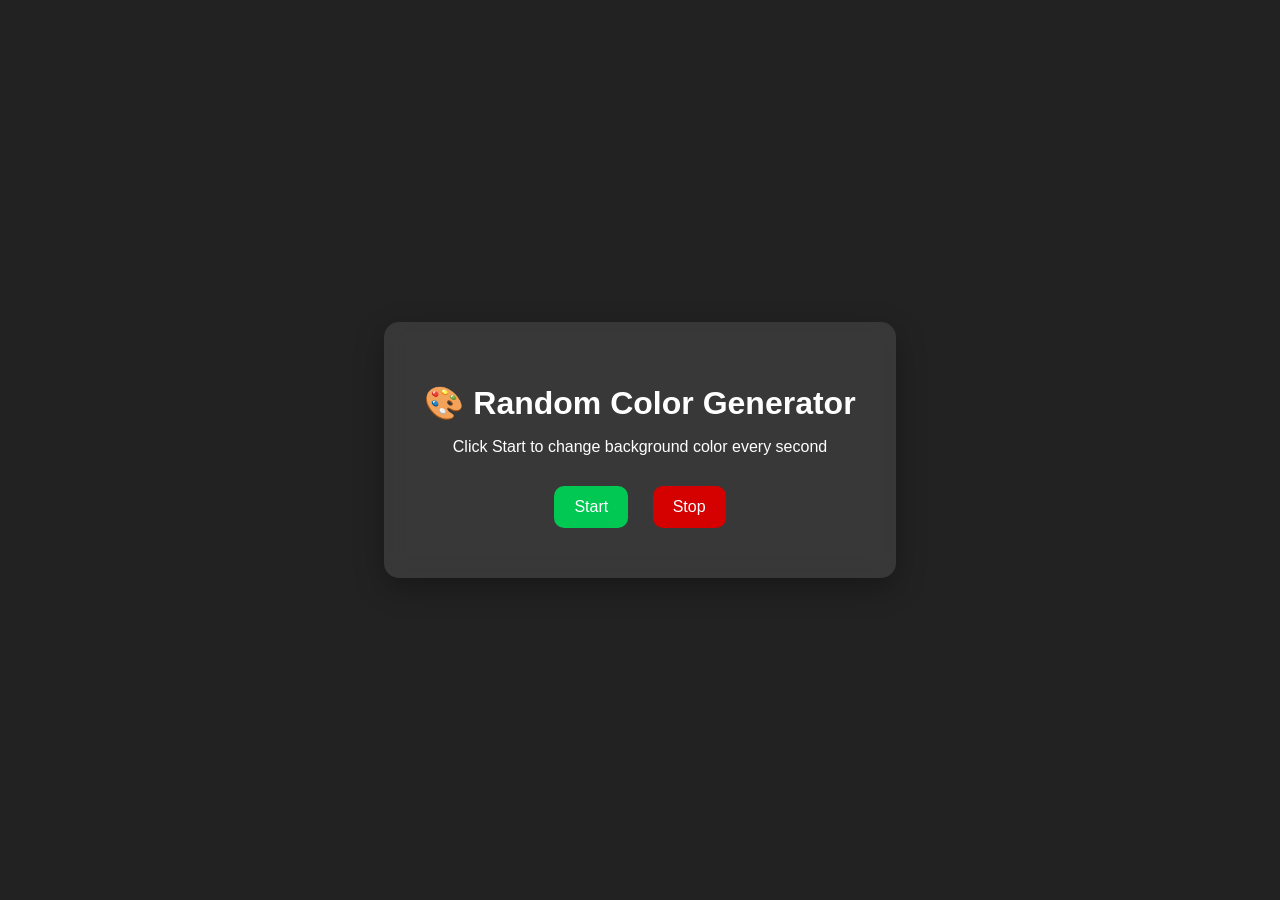
==== index.html @ 67af7833 "Project files" ====
<!DOCTYPE html>
<html lang="en">
<head>
  <meta charset="UTF-8">
  <title>Random Color Generator</title>
  <link rel="stylesheet" href="style.css">
</head>
<body>

  <div class="container">
    <h1>🎨 Random Color Generator</h1>
    <p>Click Start to change background color every second</p>

    <div class="buttons">
      <button id="start">Start</button>
      <button id="stop">Stop</button>
    </div>
  </div>

  <script src="script.js"></script>
</body>
</html>
---- style.css ----
/* Body */
body {
  margin: 0;
  padding: 0;
  font-family: 'Segoe UI', sans-serif;
  display: flex;
  justify-content: center;
  align-items: center;
  height: 100vh;
  transition: background-color 0.5s ease;
  background: #222;
  color: white;
}

/* Container */
.container {
  text-align: center;
  background: rgba(255, 255, 255, 0.1);
  padding: 40px;
  border-radius: 15px;
  backdrop-filter: blur(10px);
  box-shadow: 0 10px 30px rgba(0,0,0,0.3);
}

/* Heading */
h1 {
  margin-bottom: 10px;
}

/* Buttons */
.buttons {
  margin-top: 20px;
}

button {
  padding: 12px 20px;
  margin: 10px;
  border: none;
  border-radius: 10px;
  font-size: 16px;
  cursor: pointer;
  transition: 0.3s;
}

/* Start Button */
#start {
  background: #00c853;
  color: white;
}

#start:hover {
  background: #00e676;
  transform: scale(1.1);
}

/* Stop Button */
#stop {
  background: #d50000;
  color: white;
}

#stop:hover {
  background: #ff1744;
  transform: scale(1.1);
}
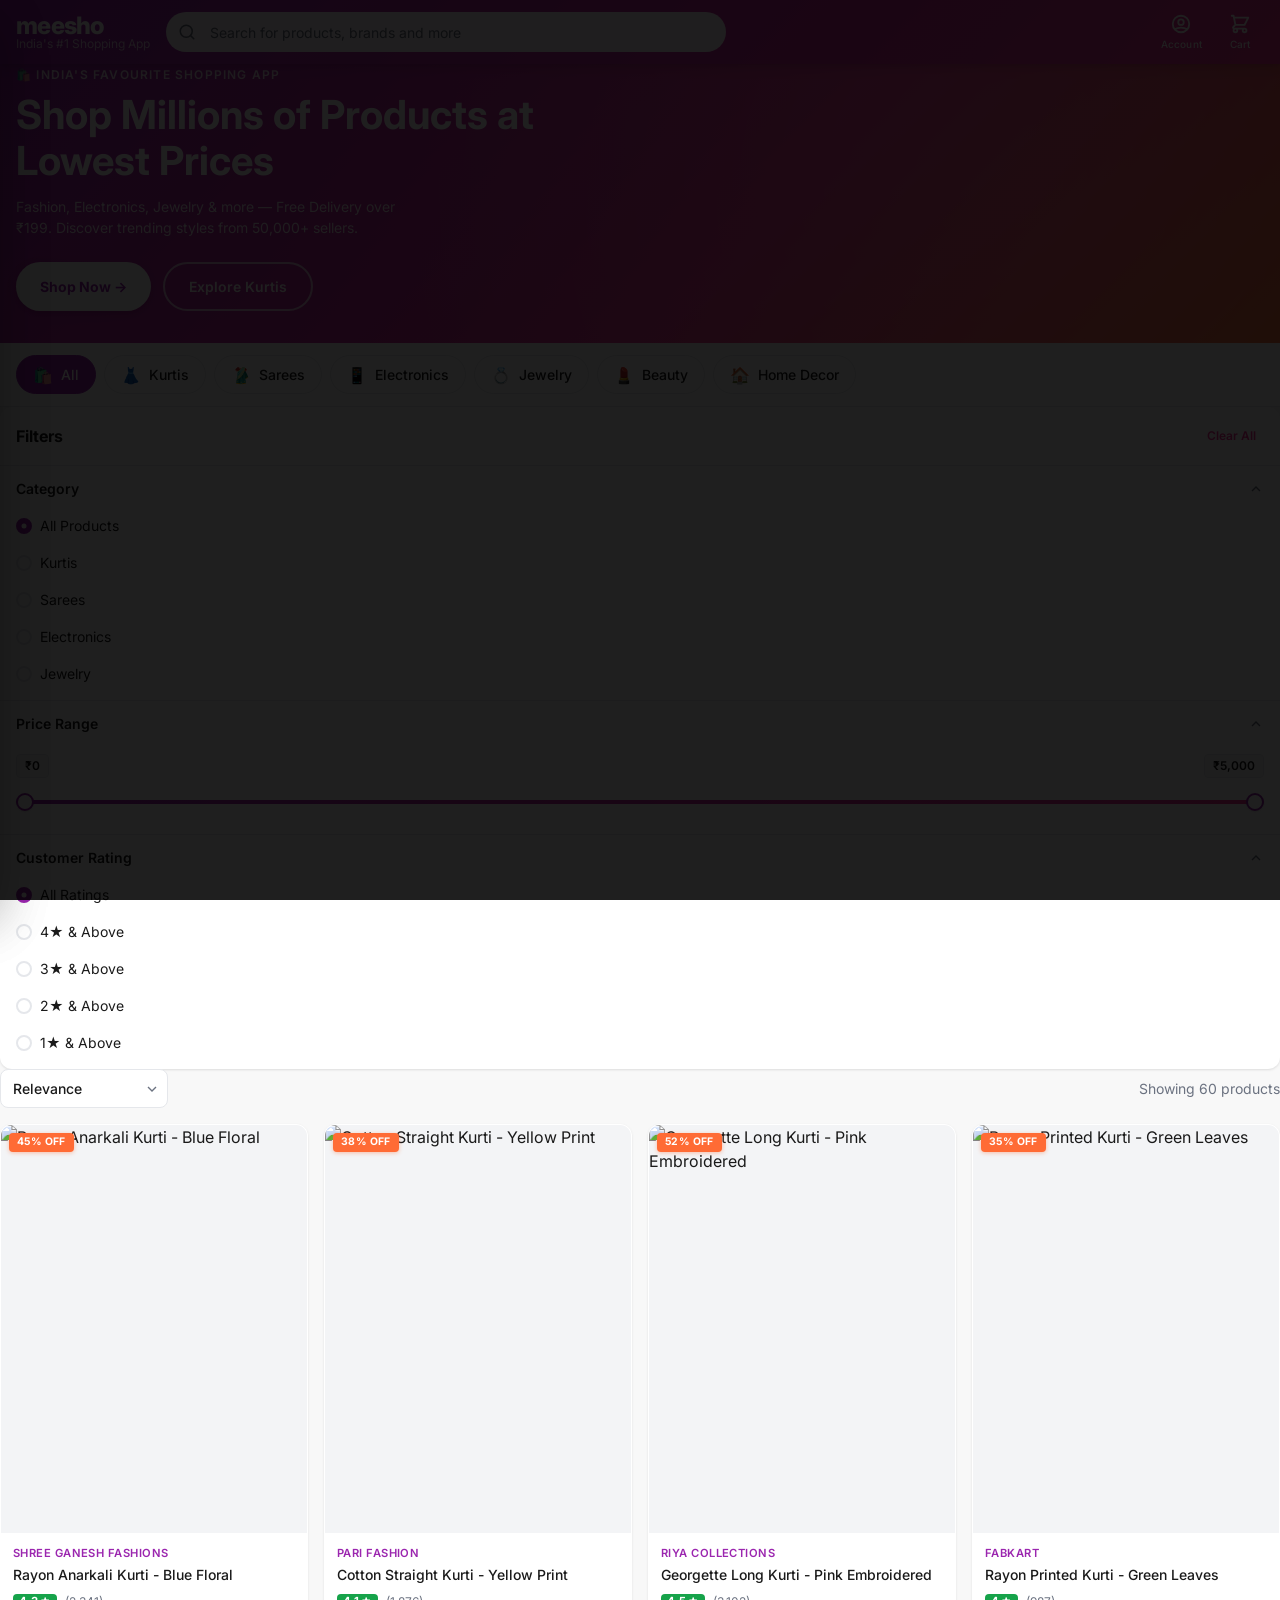
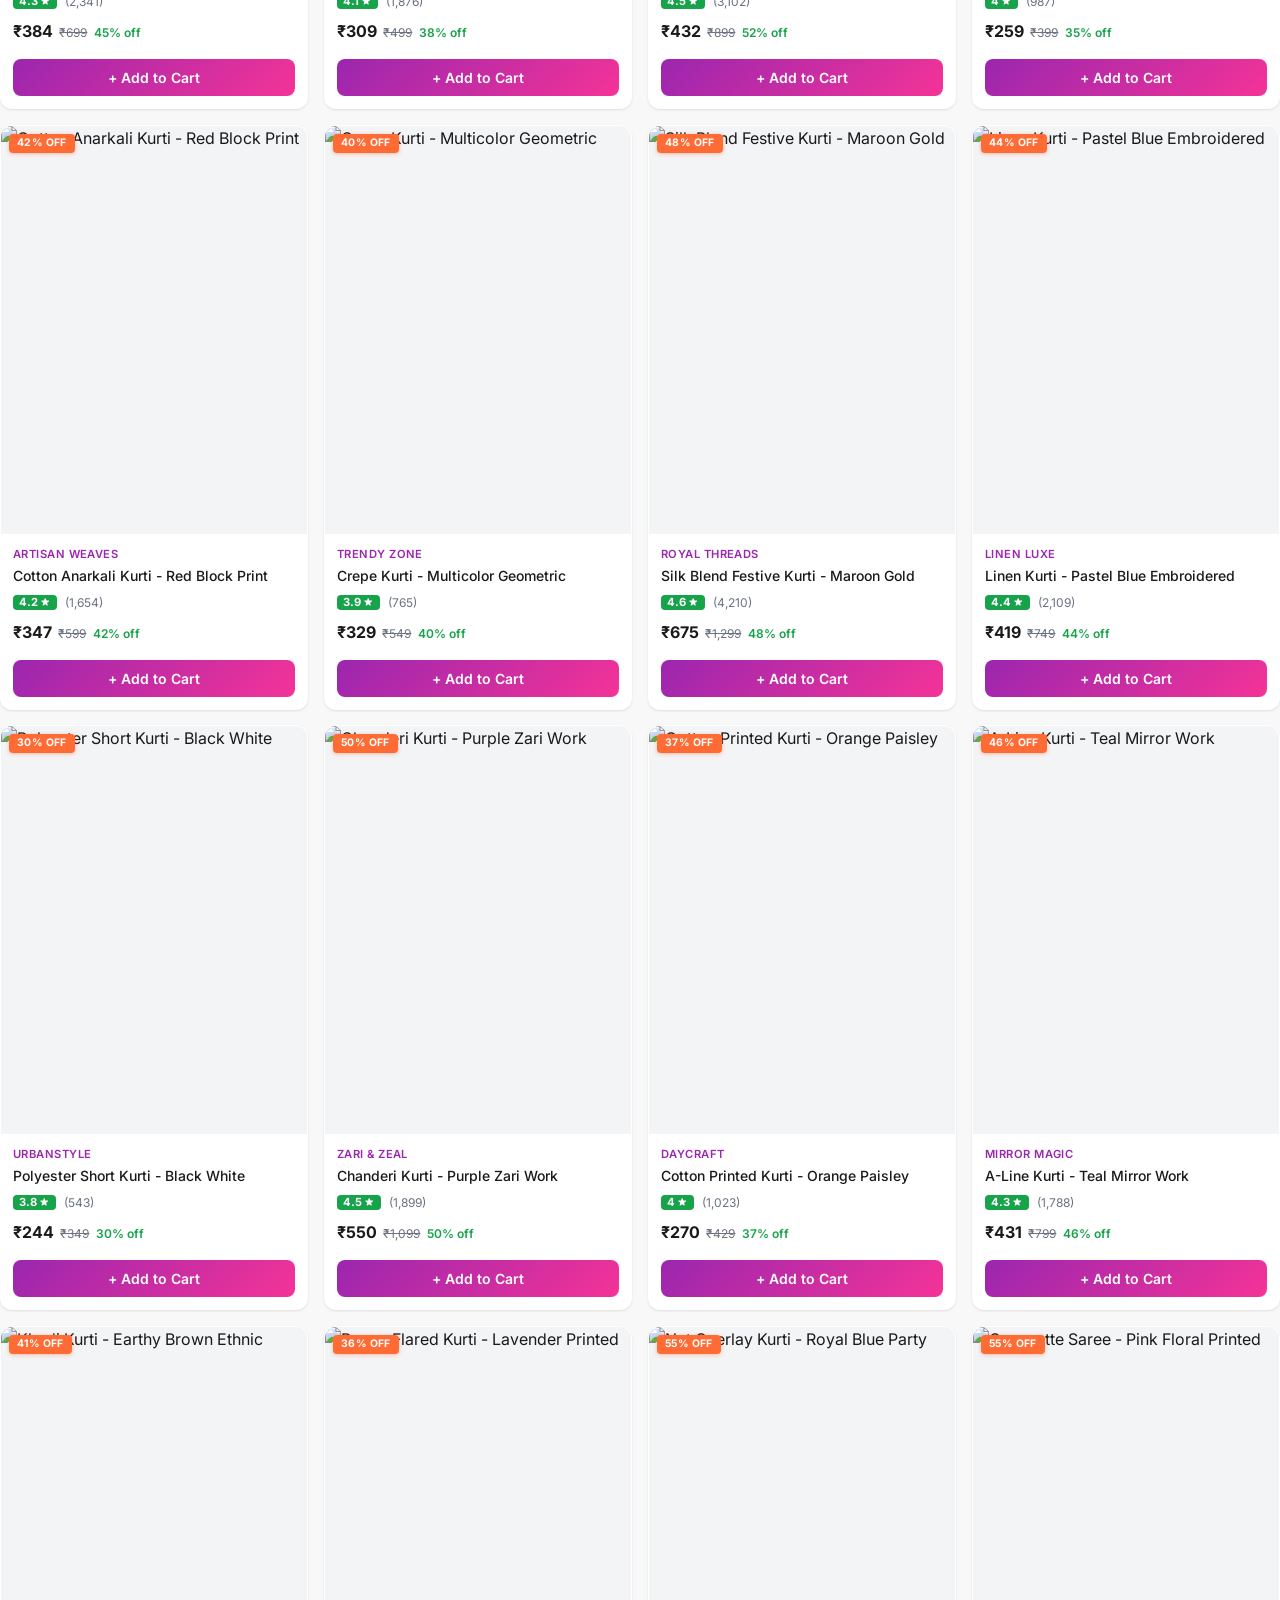
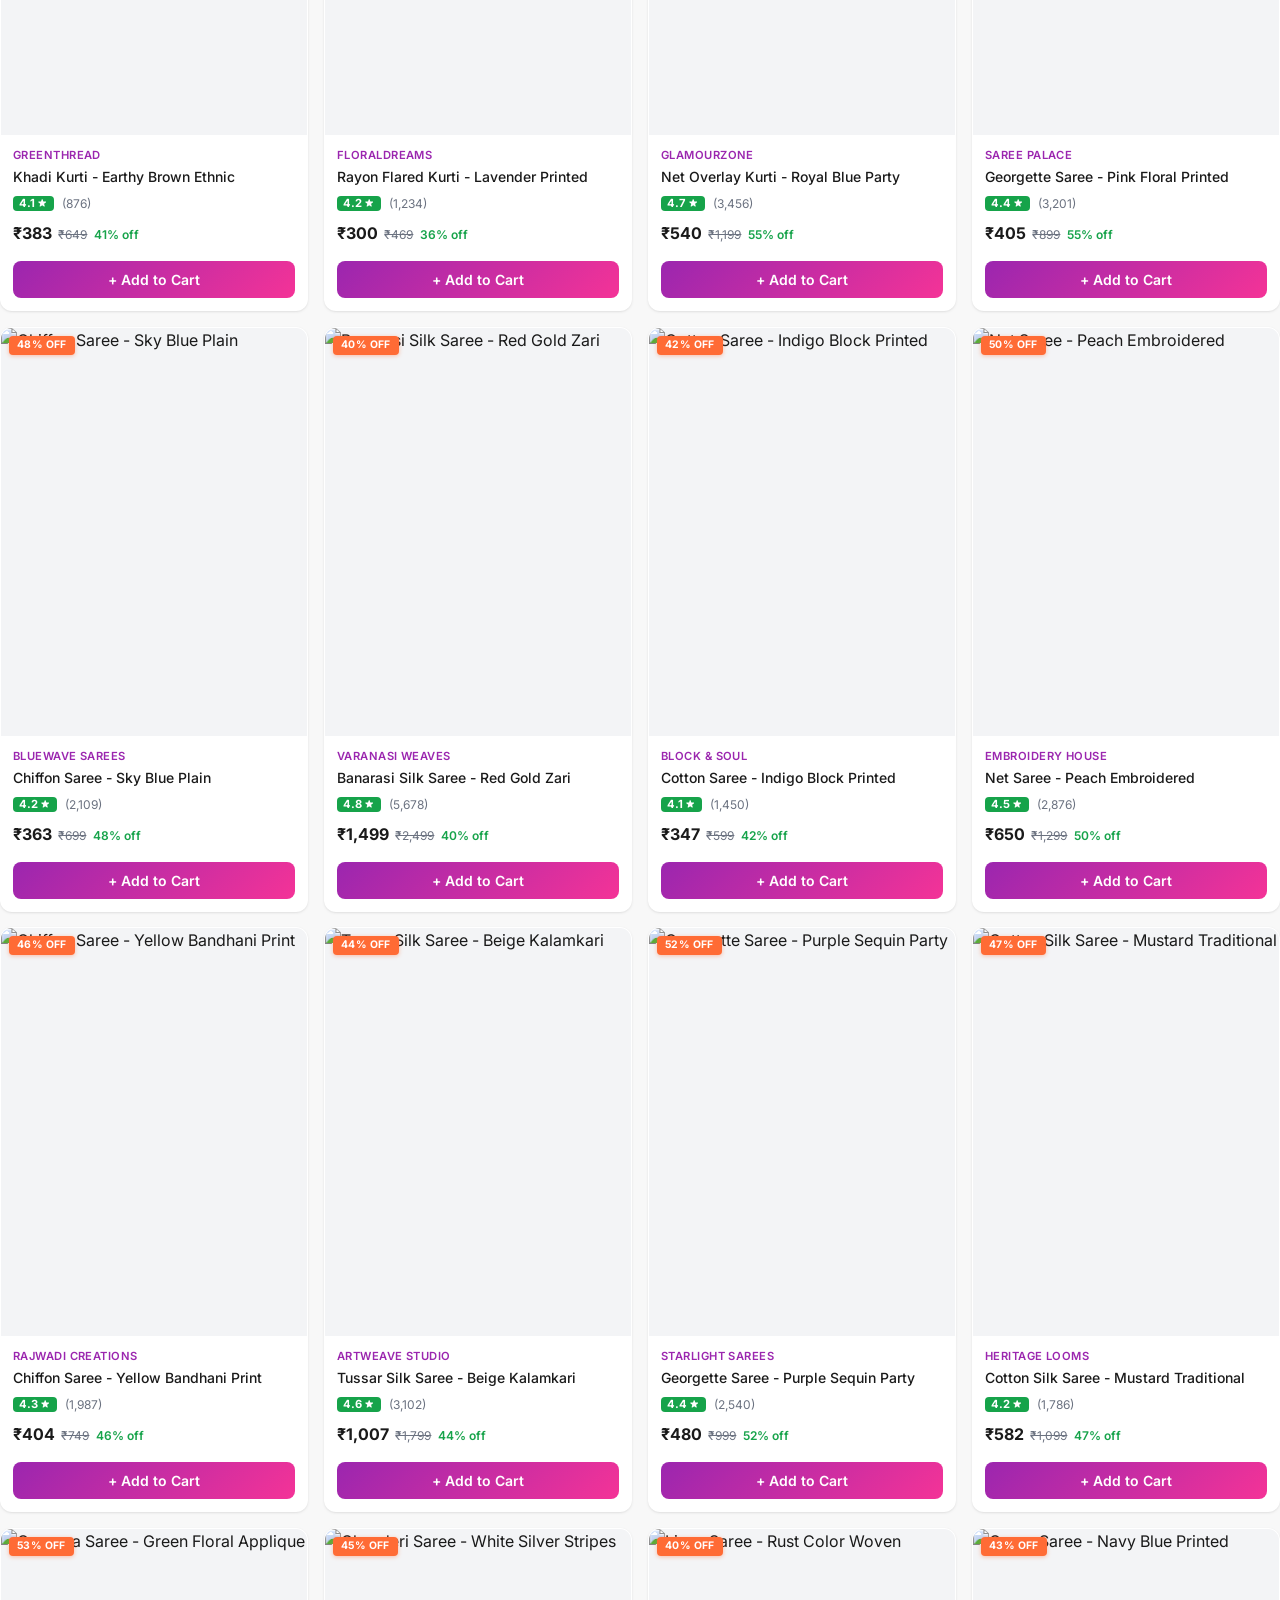
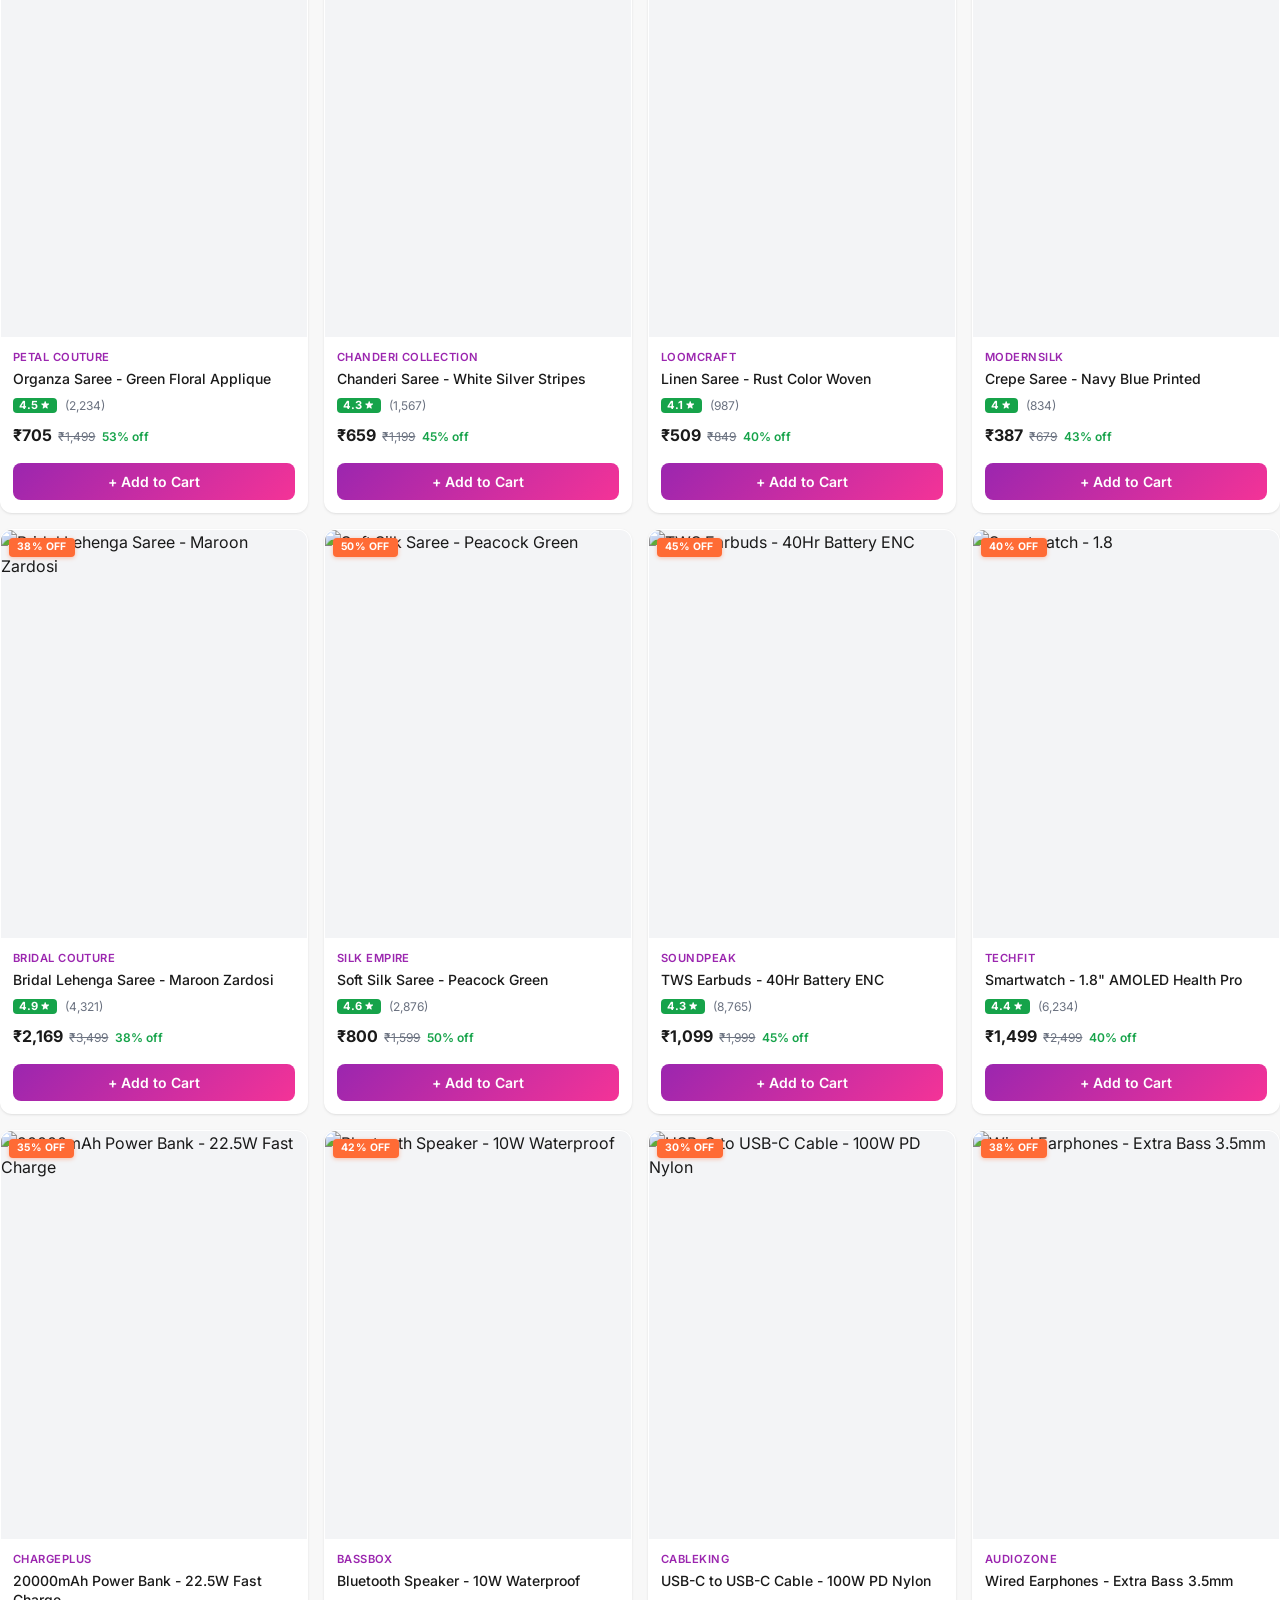
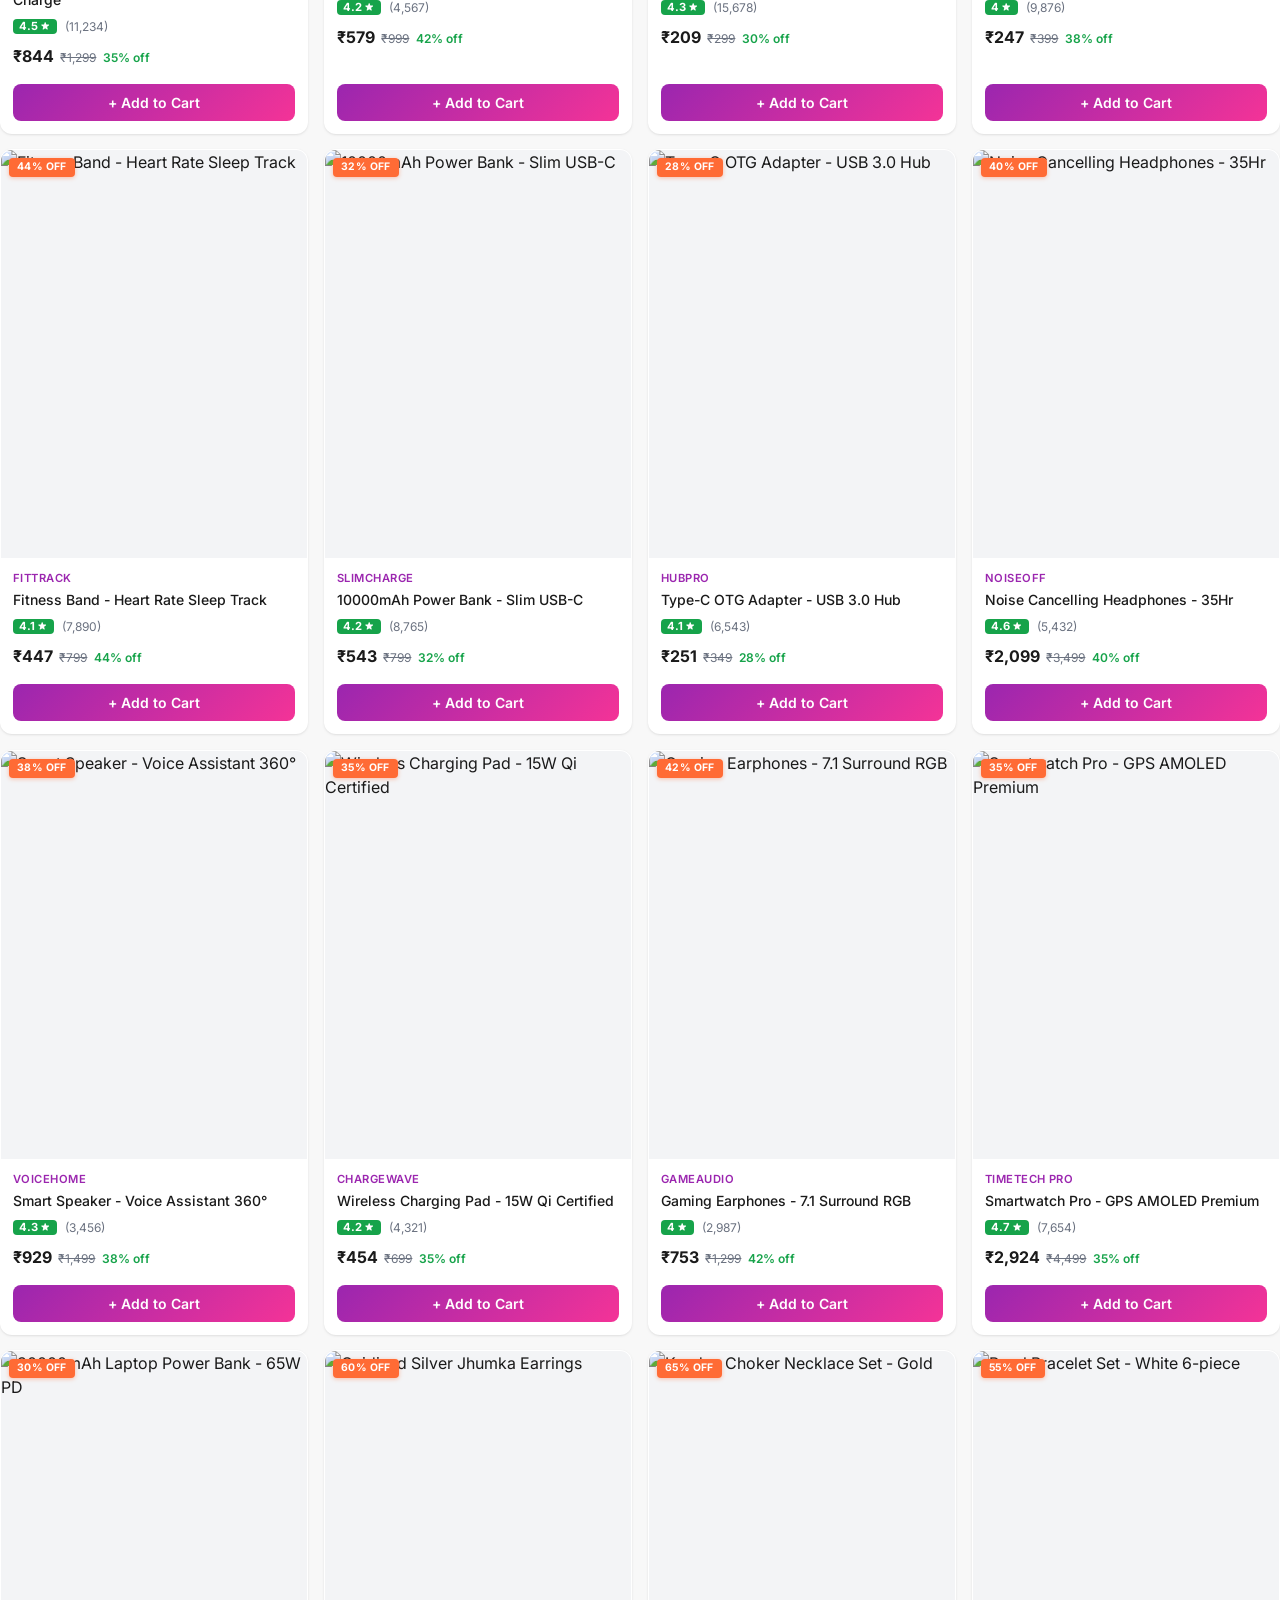
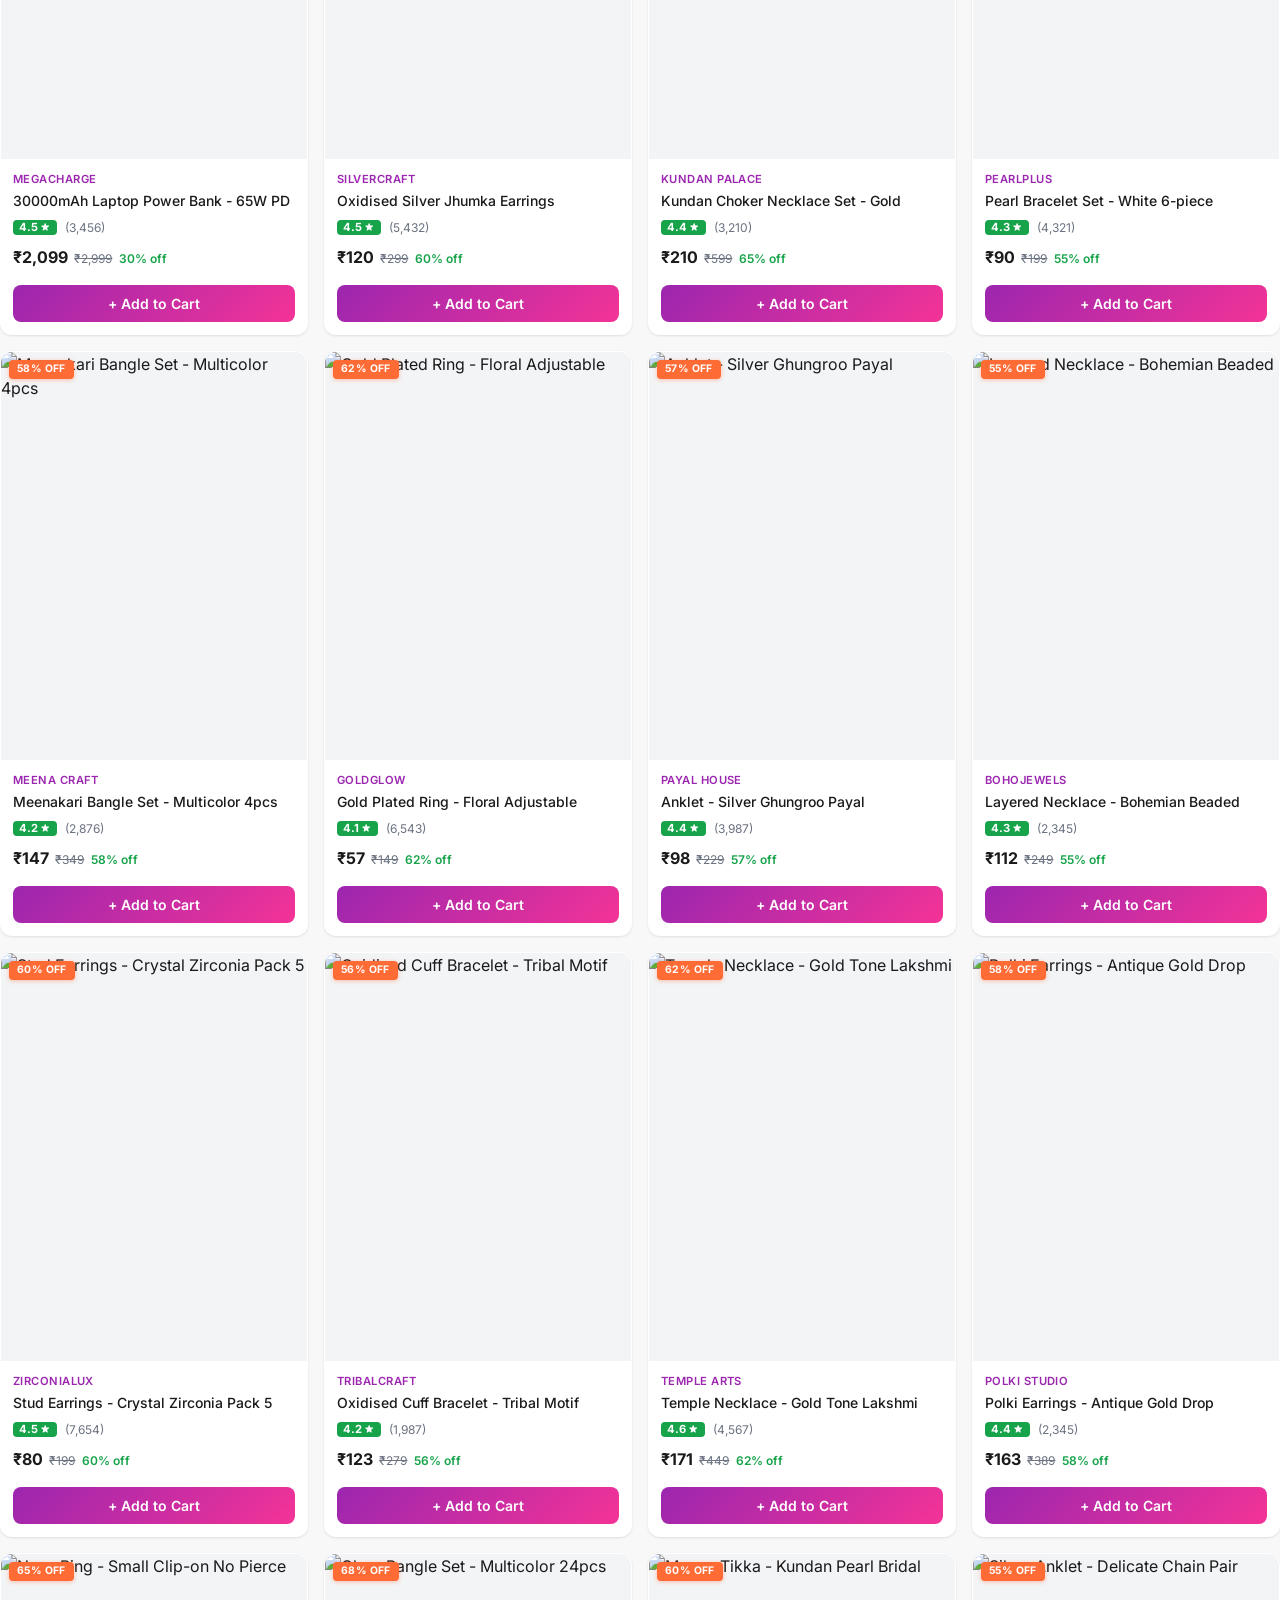
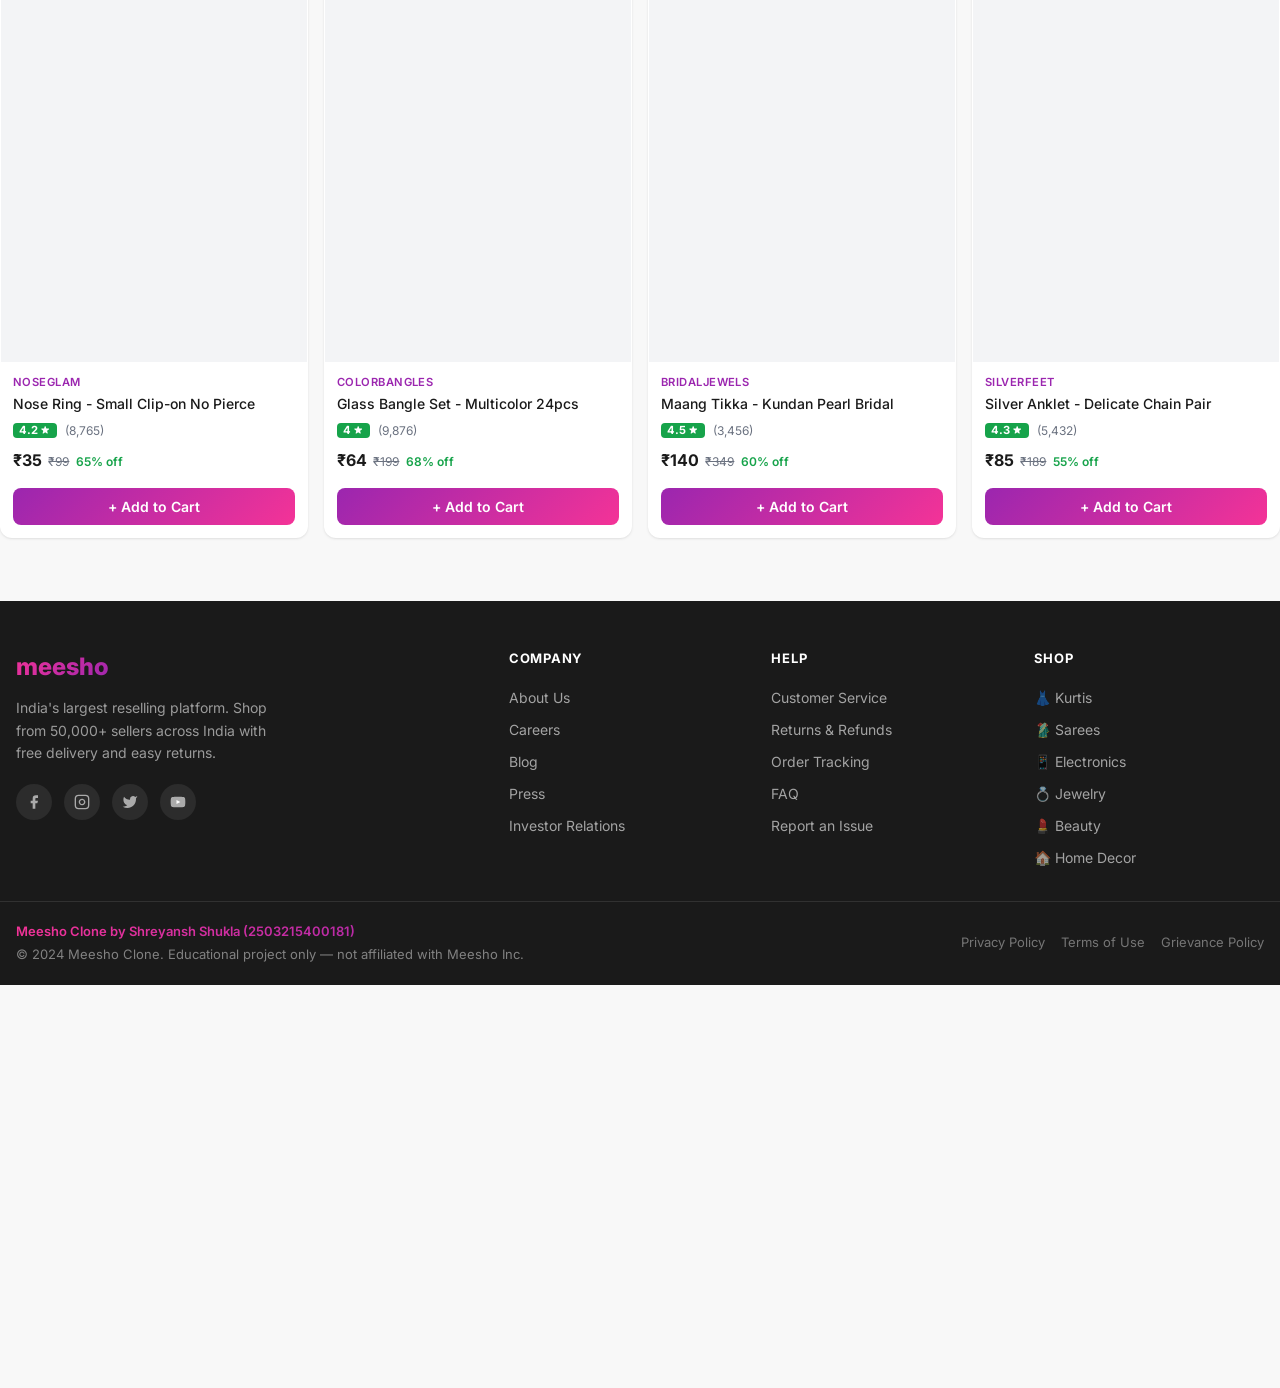
==== commit 47b0742b: "Project Upload" ====
--- a/index.html
+++ b/index.html
@@ -1,22 +1,128 @@
-<!DOCTYPE html>
-<html lang="en">
-<head>
-  <meta charset="UTF-8">
-  <title>Random Color Generator</title>
-  <link rel="stylesheet" href="style.css">
-</head>
-<body>
-
-  <div class="container">
-    <h1>🎨 Random Color Generator</h1>
-    <p>Click Start to change background color every second</p>
-
-    <div class="buttons">
-      <button id="start">Start</button>
-      <button id="stop">Stop</button>
-    </div>
-  </div>
-
-  <script src="script.js"></script>
-</body>
-</html>+<!DOCTYPE html>
+<html lang="en">
+<head>
+  <meta charset="UTF-8">
+  <meta name="viewport" content="width=device-width, initial-scale=1.0">
+  <title>Meesho - Online Shopping App</title>
+
+  <!-- Google Fonts: Inter -->
+  <link rel="preconnect" href="https://fonts.googleapis.com">
+  <link rel="preconnect" href="https://fonts.gstatic.com" crossorigin>
+  <link href="https://fonts.googleapis.com/css2?family=Inter:wght@400;500;600;700&display=swap" rel="stylesheet">
+
+  <!-- Tailwind CSS CDN -->
+  <script src="https://cdn.tailwindcss.com"></script>
+  <script>
+    tailwind.config = {
+      theme: {
+        extend: {
+          colors: {
+            meesho: {
+              pink:   '#F43397',
+              purple: '#9B26AF',
+              orange: '#FF6B35',
+            }
+          },
+          fontFamily: {
+            sans: ['Inter', 'ui-sans-serif', 'system-ui', 'sans-serif'],
+          },
+        },
+      },
+    };
+  </script>
+
+  <!-- App Stylesheet -->
+  <link rel="stylesheet" href="styles.css">
+</head>
+
+<body class="bg-gray-50 font-sans text-gray-900">
+
+  <!-- ===== FIXED NAVBAR ===== -->
+  <header id="navbar-root" role="banner"></header>
+
+  <!-- Mobile Nav Drawer -->
+  <nav id="mobile-nav-drawer" aria-label="Mobile navigation" aria-hidden="true"></nav>
+  <div id="mobile-nav-backdrop" class="hidden fixed inset-0 bg-black/50 z-40" aria-hidden="true"></div>
+
+  <!-- ===== MAIN APP SHELL ===== -->
+  <main id="app" class="pt-16">
+
+    <!-- Hero Banner -->
+    <section id="hero-root" aria-label="Promotional banner"></section>
+
+    <!-- Category Shortcuts -->
+    <nav id="category-shortcuts-root" aria-label="Shop by category"></nav>
+
+    <!-- Main content: sidebar + grid -->
+    <div class="max-w-screen-xl mx-auto px-3 sm:px-4 py-6 flex gap-6">
+
+      <!-- Filter Sidebar — desktop persistent -->
+      <aside
+        id="filter-sidebar-root"
+        aria-label="Product filters"
+        class="hidden md:block w-64 flex-shrink-0 self-start sticky top-20"
+      ></aside>
+
+      <!-- Right column: sort + grid -->
+      <div class="flex-1 min-w-0">
+        <!-- Mobile filter trigger + sort control -->
+        <div id="sort-control-root" class="mb-4"></div>
+        <!-- Product grid -->
+        <section id="product-grid-root" aria-label="Product listing"></section>
+      </div>
+
+    </div>
+  </main>
+
+  <!-- ===== FOOTER ===== -->
+  <footer id="footer-root" role="contentinfo"></footer>
+
+  <!-- ===== PRODUCT DETAIL MODAL ===== -->
+  <div
+    id="modal-overlay"
+    class="hidden fixed inset-0 z-50 bg-black/60 overflow-y-auto"
+    role="presentation"
+    aria-hidden="true"
+  ></div>
+
+  <!-- ===== CART DRAWER ===== -->
+  <aside
+    id="cart-drawer"
+    role="dialog"
+    aria-modal="true"
+    aria-label="Shopping Cart"
+    class="cart-drawer fixed top-0 right-0 h-full w-full sm:w-96 bg-white shadow-2xl z-50 flex flex-col"
+  ></aside>
+  <div
+    id="cart-backdrop"
+    class="hidden fixed inset-0 bg-black/50 z-40"
+    aria-hidden="true"
+  ></div>
+
+  <!-- ===== MOBILE FILTER DRAWER ===== -->
+  <aside
+    id="filter-mobile-drawer"
+    role="dialog"
+    aria-modal="true"
+    aria-label="Product filters"
+    class="filter-mobile-drawer fixed top-0 left-0 h-full w-80 bg-white shadow-2xl z-40 flex flex-col overflow-y-auto"
+  ></aside>
+  <div
+    id="filter-backdrop"
+    class="hidden fixed inset-0 bg-black/50 z-30"
+    aria-hidden="true"
+  ></div>
+
+  <!-- ===== TOAST NOTIFICATION ===== -->
+  <div
+    id="toast"
+    role="alert"
+    aria-live="polite"
+    aria-atomic="true"
+  ></div>
+
+  <!-- ===== APP SCRIPT ===== -->
+  <script src="app.js" defer></script>
+
+</body>
+</html>
--- a/styles.css
+++ b/styles.css
@@ -0,0 +1,951 @@
+/* ============================================================
+   MEESHO CLONE — styles.css
+   Shreyansh Shukla (2503215400181)
+   ============================================================ */
+
+/* ============================================================
+   1. DESIGN TOKENS
+   ============================================================ */
+:root {
+  --pink:    #F43397;
+  --purple:  #9B26AF;
+  --orange:  #FF6B35;
+  --text-dark: #1A1A1A;
+  --muted:     #6B7280;
+  --surface:   #FFFFFF;
+  --bg:        #F8F8F8;
+  --pink-light:   #fce7f3;
+  --purple-light: #f3e8ff;
+  --orange-light: #fff3e0;
+  --success:      #16a34a;
+  --success-bg:   #dcfce7;
+  --error:        #dc2626;
+  --error-bg:     #fee2e2;
+  --border:       #E5E7EB;
+  --border-focus: #9B26AF;
+  --font-sans: 'Inter', ui-sans-serif, system-ui, sans-serif;
+  --radius-sm:   4px;
+  --radius-md:   8px;
+  --radius-lg:   12px;
+  --radius-xl:   16px;
+  --radius-full: 9999px;
+  --shadow-sm: 0 1px 3px rgba(0,0,0,.08), 0 1px 2px rgba(0,0,0,.04);
+  --shadow-md: 0 4px 12px rgba(0,0,0,.10), 0 2px 4px rgba(0,0,0,.06);
+  --shadow-lg: 0 10px 30px rgba(0,0,0,.12), 0 4px 8px rgba(0,0,0,.06);
+  --shadow-xl: 0 20px 50px rgba(0,0,0,.16);
+  --transition-fast:   150ms ease;
+  --transition-normal: 250ms ease;
+  --transition-slow:   400ms ease;
+  --navbar-height: 4rem;
+  --z-navbar: 30;
+  --z-drawer: 40;
+  --z-modal:  50;
+  --z-toast:  60;
+}
+
+/* ============================================================
+   2. RESET
+   ============================================================ */
+*, *::before, *::after { box-sizing: border-box; margin: 0; padding: 0; }
+html { font-size: 16px; -webkit-text-size-adjust: 100%; scroll-behavior: smooth; }
+body {
+  font-family: var(--font-sans);
+  font-size: 1rem;
+  line-height: 1.5;
+  color: var(--text-dark);
+  background: var(--bg);
+  -webkit-font-smoothing: antialiased;
+  min-height: 100vh;
+}
+img, picture, video, canvas, svg { display: block; max-width: 100%; }
+input, button, textarea, select { font: inherit; color: inherit; }
+p, h1, h2, h3, h4, h5, h6 { overflow-wrap: break-word; }
+a { color: inherit; text-decoration: none; }
+ul, ol { list-style: none; }
+button { cursor: pointer; border: none; background: none; }
+:focus { outline: none; }
+:focus-visible {
+  outline: 3px solid var(--border-focus);
+  outline-offset: 2px;
+  border-radius: var(--radius-sm);
+  box-shadow: 0 0 0 4px rgba(155,38,175,0.18);
+}
+.sr-only {
+  position: absolute; width: 1px; height: 1px; padding: 0;
+  margin: -1px; overflow: hidden; clip: rect(0,0,0,0);
+  white-space: nowrap; border-width: 0;
+}
+body.scroll-locked { overflow: hidden; }
+
+/* ============================================================
+   3. KEYFRAMES
+   ============================================================ */
+@keyframes shimmer {
+  0%   { background-position: -800px 0; }
+  100% { background-position:  800px 0; }
+}
+@keyframes pulse-badge {
+  0%, 100% { transform: scale(1); }
+  50%       { transform: scale(1.2); }
+}
+@keyframes toast-in {
+  from { transform: translateX(-50%) translateY(120%); opacity: 0; }
+  to   { transform: translateX(-50%) translateY(0);    opacity: 1; }
+}
+@keyframes toast-out {
+  from { transform: translateX(-50%) translateY(0);    opacity: 1; }
+  to   { transform: translateX(-50%) translateY(120%); opacity: 0; }
+}
+@keyframes slide-in-right {
+  from { transform: translateX(100%); }
+  to   { transform: translateX(0); }
+}
+@keyframes slide-out-right {
+  from { transform: translateX(0); }
+  to   { transform: translateX(100%); }
+}
+@keyframes slide-in-left {
+  from { transform: translateX(-100%); }
+  to   { transform: translateX(0); }
+}
+@keyframes fade-in {
+  from { opacity: 0; }
+  to   { opacity: 1; }
+}
+@keyframes modal-enter {
+  from { opacity: 0; transform: scale(0.95) translateY(12px); }
+  to   { opacity: 1; transform: scale(1) translateY(0); }
+}
+@keyframes spin {
+  to { transform: rotate(360deg); }
+}
+@media (prefers-reduced-motion: reduce) {
+  *, *::before, *::after {
+    animation-duration: 0.01ms !important;
+    animation-iteration-count: 1 !important;
+    transition-duration: 0.01ms !important;
+  }
+}
+
+/* ============================================================
+   4. SKELETON
+   ============================================================ */
+.skeleton {
+  background: linear-gradient(90deg, #f0f0f0 25%, #e0e0e0 37%, #f0f0f0 63%);
+  background-size: 800px 100%;
+  animation: shimmer 1.4s infinite linear;
+  border-radius: var(--radius-md);
+}
+.skeleton-card {
+  background: var(--surface);
+  border-radius: var(--radius-lg);
+  overflow: hidden;
+  box-shadow: var(--shadow-sm);
+}
+.skeleton-image { width: 100%; aspect-ratio: 3/4; }
+.skeleton-body { padding: 0.75rem; display: flex; flex-direction: column; gap: 0.5rem; }
+.skeleton-line { height: 0.875rem; border-radius: var(--radius-sm); }
+.skeleton-line.w-full { width: 100%; }
+.skeleton-line.w-3-4  { width: 75%; }
+.skeleton-line.w-1-2  { width: 50%; }
+.skeleton-line.w-1-3  { width: 33%; }
+
+/* ============================================================
+   5. NAVBAR
+   ============================================================ */
+#navbar-root {
+  position: fixed; top: 0; left: 0; right: 0;
+  height: var(--navbar-height);
+  background: linear-gradient(135deg, var(--purple) 0%, var(--pink) 100%);
+  z-index: var(--z-navbar);
+  box-shadow: var(--shadow-md);
+}
+.navbar {
+  max-width: 1280px; margin: 0 auto; height: 100%;
+  display: flex; align-items: center; gap: 1rem; padding: 0 1rem;
+}
+.navbar-logo {
+  display: flex; align-items: center; gap: 0.5rem;
+  flex-shrink: 0; text-decoration: none;
+}
+.navbar-logo-text {
+  font-size: 1.5rem; font-weight: 800; color: #fff;
+  letter-spacing: -0.03em; line-height: 1;
+}
+.navbar-logo-text span { color: rgba(255,255,255,0.75); font-size: 0.75rem; display: block; font-weight: 400; letter-spacing: 0; }
+.navbar-search {
+  flex: 1; max-width: 560px; position: relative;
+  display: flex; align-items: center;
+}
+.navbar-search-input {
+  width: 100%; height: 2.5rem;
+  padding: 0 2.75rem 0 2.75rem;
+  border-radius: var(--radius-full); border: none;
+  background: rgba(255,255,255,0.95);
+  font-size: 0.875rem; color: var(--text-dark); outline: none;
+  transition: box-shadow var(--transition-fast);
+}
+.navbar-search-input::placeholder { color: var(--muted); }
+.navbar-search-input:focus { box-shadow: 0 0 0 3px rgba(255,255,255,0.5); }
+.navbar-search-icon {
+  position: absolute; left: 0.75rem;
+  color: var(--muted); pointer-events: none;
+  width: 1.125rem; height: 1.125rem;
+}
+.navbar-search-clear {
+  position: absolute; right: 0.625rem;
+  width: 1.5rem; height: 1.5rem; border-radius: 50%;
+  background: var(--border); display: none; align-items: center;
+  justify-content: center; color: var(--muted); font-size: 0.75rem; font-weight: 700;
+  transition: background var(--transition-fast), color var(--transition-fast);
+}
+.navbar-search-clear:hover { background: var(--pink); color: #fff; }
+.navbar-search-clear.visible { display: flex; }
+.navbar-actions {
+  display: flex; align-items: center; gap: 0.25rem; margin-left: auto;
+}
+.navbar-action-btn {
+  position: relative; display: flex; flex-direction: column;
+  align-items: center; gap: 2px; padding: 0.5rem 0.625rem;
+  color: #fff; border-radius: var(--radius-md);
+  font-size: 0.625rem; font-weight: 500; letter-spacing: 0.02em;
+  transition: background var(--transition-fast); min-width: 3rem;
+}
+.navbar-action-btn:hover { background: rgba(255,255,255,0.15); }
+.navbar-action-btn svg { width: 1.375rem; height: 1.375rem; }
+.cart-count-badge {
+  position: absolute; top: 4px; right: 4px;
+  min-width: 1.125rem; height: 1.125rem;
+  border-radius: var(--radius-full);
+  background: var(--orange); color: #fff;
+  font-size: 0.6rem; font-weight: 700;
+  display: flex; align-items: center; justify-content: center; padding: 0 3px;
+  animation: pulse-badge 2s ease-in-out infinite;
+}
+.navbar-hamburger {
+  display: none; align-items: center; justify-content: center;
+  width: 2.5rem; height: 2.5rem; border-radius: var(--radius-md);
+  color: #fff; transition: background var(--transition-fast); flex-shrink: 0;
+}
+.navbar-hamburger:hover { background: rgba(255,255,255,0.15); }
+@media (max-width: 767px) {
+  .navbar-hamburger { display: flex; }
+  .navbar-actions .navbar-action-btn:not(.navbar-cart-btn) { display: none; }
+  .navbar-search { max-width: none; }
+  .navbar-logo-text span { display: none; }
+}
+
+/* ============================================================
+   6. MOBILE NAV DRAWER
+   ============================================================ */
+#mobile-nav-drawer {
+  position: fixed; top: 0; left: 0; height: 100%;
+  width: 18rem; background: var(--surface);
+  z-index: calc(var(--z-drawer) + 5);
+  display: flex; flex-direction: column; overflow-y: auto;
+  box-shadow: var(--shadow-xl);
+  transform: translateX(-100%);
+  transition: transform var(--transition-slow) cubic-bezier(0.4,0,0.2,1);
+  will-change: transform;
+}
+#mobile-nav-drawer.is-open { transform: translateX(0); }
+#mobile-nav-backdrop {
+  position: fixed; inset: 0; background: rgba(0,0,0,0.5);
+  z-index: var(--z-drawer); animation: fade-in var(--transition-normal) ease;
+}
+.mobile-nav-header {
+  display: flex; align-items: center; justify-content: space-between;
+  padding: 1rem;
+  background: linear-gradient(135deg, var(--purple), var(--pink));
+  color: #fff; flex-shrink: 0;
+}
+.mobile-nav-header-title { font-size: 1.125rem; font-weight: 700; }
+.mobile-nav-close {
+  width: 2rem; height: 2rem; border-radius: 50%;
+  background: rgba(255,255,255,0.2); color: #fff;
+  display: flex; align-items: center; justify-content: center;
+  transition: background var(--transition-fast);
+}
+.mobile-nav-close:hover { background: rgba(255,255,255,0.35); }
+.mobile-nav-list { padding: 1rem 0; flex: 1; }
+.mobile-nav-item a {
+  display: flex; align-items: center; gap: 0.75rem;
+  padding: 0.75rem 1.25rem; font-size: 0.875rem; font-weight: 500;
+  color: var(--text-dark); border-left: 3px solid transparent;
+  transition: background var(--transition-fast), color var(--transition-fast), border-color var(--transition-fast);
+}
+.mobile-nav-item a:hover, .mobile-nav-item a.active {
+  background: var(--pink-light); color: var(--pink); border-left-color: var(--pink);
+}
+.mobile-nav-item a svg { width: 1.125rem; height: 1.125rem; flex-shrink: 0; }
+.mobile-nav-divider { height: 1px; background: var(--border); margin: 0.5rem 1.25rem; }
+
+/* ============================================================
+   7. OFFER STRIP
+   ============================================================ */
+.offer-strip {
+  background: linear-gradient(90deg, var(--purple), var(--pink), var(--orange));
+  color: #fff; font-size: 0.75rem; font-weight: 600;
+  text-align: center; padding: 0.5rem 1rem; letter-spacing: 0.04em;
+  overflow: hidden; position: relative;
+}
+.offer-strip::after {
+  content: ''; position: absolute; inset: 0;
+  background: linear-gradient(90deg, transparent 0%, rgba(255,255,255,0.15) 50%, transparent 100%);
+  animation: shimmer 2.5s infinite linear; background-size: 600px 100%;
+}
+
+/* ============================================================
+   8. HERO BANNER
+   ============================================================ */
+#hero-root {
+  width: 100%; overflow: hidden;
+  background: linear-gradient(135deg, var(--purple) 0%, var(--pink) 60%, var(--orange) 100%);
+}
+.hero-banner {
+  position: relative; max-width: 1280px; margin: 0 auto;
+  min-height: 280px; display: flex; align-items: center;
+  padding: 2rem 1rem; overflow: hidden;
+}
+.hero-banner::before {
+  content: ''; position: absolute; inset: 0;
+  background: radial-gradient(circle at 80% 50%, rgba(255,255,255,0.12) 0%, transparent 60%),
+              radial-gradient(circle at 20% 80%, rgba(155,38,175,0.25) 0%, transparent 50%);
+  pointer-events: none;
+}
+.hero-content { position: relative; z-index: 1; color: #fff; max-width: 520px; }
+.hero-eyebrow {
+  font-size: 0.75rem; font-weight: 600; letter-spacing: 0.1em;
+  text-transform: uppercase; opacity: 0.85; margin-bottom: 0.5rem;
+}
+.hero-heading {
+  font-size: clamp(1.5rem, 4vw, 2.5rem); font-weight: 700;
+  line-height: 1.15; margin-bottom: 0.75rem;
+}
+.hero-sub { font-size: 0.875rem; opacity: 0.9; margin-bottom: 1.5rem; max-width: 380px; }
+.hero-actions { display: flex; gap: 0.75rem; flex-wrap: wrap; }
+.hero-cta-primary {
+  display: inline-flex; align-items: center; gap: 0.5rem;
+  padding: 0.75rem 1.5rem; background: #fff; color: var(--purple);
+  font-size: 0.875rem; font-weight: 700; border-radius: var(--radius-full);
+  box-shadow: var(--shadow-md); transition: transform var(--transition-fast), box-shadow var(--transition-fast);
+}
+.hero-cta-primary:hover { transform: translateY(-2px); box-shadow: var(--shadow-lg); }
+.hero-cta-secondary {
+  display: inline-flex; align-items: center; gap: 0.5rem;
+  padding: 0.75rem 1.5rem; border: 2px solid rgba(255,255,255,0.7);
+  color: #fff; font-size: 0.875rem; font-weight: 600; border-radius: var(--radius-full);
+  transition: background var(--transition-fast), border-color var(--transition-fast);
+}
+.hero-cta-secondary:hover { background: rgba(255,255,255,0.15); border-color: #fff; }
+@media (max-width: 640px) {
+  .hero-banner { min-height: 180px; padding: 1.5rem 1rem; }
+}
+
+/* ============================================================
+   9. CATEGORY SHORTCUTS
+   ============================================================ */
+#category-shortcuts-root {
+  background: var(--surface); border-bottom: 1px solid var(--border);
+  position: sticky; top: var(--navbar-height); z-index: 20;
+}
+.category-shortcuts-track {
+  max-width: 1280px; margin: 0 auto;
+  display: flex; gap: 0.5rem; padding: 0.75rem 1rem;
+  overflow-x: auto; scrollbar-width: none; -ms-overflow-style: none;
+}
+.category-shortcuts-track::-webkit-scrollbar { display: none; }
+.category-chip {
+  display: inline-flex; align-items: center; gap: 0.5rem;
+  padding: 0.5rem 1rem; border-radius: var(--radius-full);
+  border: 1.5px solid var(--border); background: var(--surface);
+  color: var(--text-dark); font-size: 0.875rem; font-weight: 500;
+  white-space: nowrap; cursor: pointer; flex-shrink: 0;
+  transition: border-color var(--transition-fast), background var(--transition-fast),
+              color var(--transition-fast), transform var(--transition-fast);
+  user-select: none;
+}
+.category-chip:hover {
+  border-color: var(--pink); color: var(--pink);
+  background: var(--pink-light); transform: translateY(-1px);
+}
+.category-chip.is-active {
+  border-color: var(--purple); background: var(--purple); color: #fff;
+}
+.category-chip-emoji { font-size: 1rem; line-height: 1; }
+
+/* ============================================================
+   10. PRODUCT GRID
+   ============================================================ */
+#product-grid-root {
+  display: grid;
+  grid-template-columns: repeat(2, 1fr);
+  gap: 0.75rem;
+}
+@media (min-width: 640px)  { #product-grid-root { grid-template-columns: repeat(3, 1fr); gap: 1rem; } }
+@media (min-width: 1100px) { #product-grid-root { grid-template-columns: repeat(4, 1fr); } }
+
+/* ============================================================
+   11. PRODUCT CARD
+   ============================================================ */
+.product-card {
+  background: var(--surface); border-radius: var(--radius-lg);
+  overflow: hidden; box-shadow: var(--shadow-sm);
+  display: flex; flex-direction: column; cursor: pointer;
+  position: relative; border: 1px solid transparent;
+  transition: box-shadow var(--transition-normal), transform var(--transition-normal),
+              border-color var(--transition-normal);
+  will-change: transform, box-shadow;
+}
+.product-card:hover {
+  box-shadow: var(--shadow-lg); transform: translateY(-4px);
+  border-color: var(--border);
+}
+.product-card-image-wrap {
+  position: relative; width: 100%; aspect-ratio: 3/4;
+  overflow: hidden; background: #f3f4f6; flex-shrink: 0;
+}
+.product-card-image-wrap img {
+  width: 100%; height: 100%; object-fit: cover; display: block;
+  transition: transform var(--transition-slow) ease;
+}
+.product-card:hover .product-card-image-wrap img { transform: scale(1.06); }
+.discount-badge {
+  position: absolute; top: 0.5rem; left: 0.5rem;
+  background: var(--orange); color: #fff;
+  font-size: 0.65rem; font-weight: 700;
+  padding: 2px 0.5rem; border-radius: var(--radius-sm);
+  letter-spacing: 0.04em; text-transform: uppercase;
+  z-index: 3; line-height: 1.4; box-shadow: 0 1px 4px rgba(255,107,53,0.4);
+}
+.product-card-body {
+  padding: 0.75rem; display: flex; flex-direction: column; gap: 0.25rem; flex: 1;
+}
+.product-card-brand {
+  font-size: 0.7rem; font-weight: 600; color: var(--purple);
+  text-transform: uppercase; letter-spacing: 0.04em;
+  white-space: nowrap; overflow: hidden; text-overflow: ellipsis;
+}
+.product-card-name {
+  font-size: 0.875rem; font-weight: 500; color: var(--text-dark); line-height: 1.35;
+  display: -webkit-box; -webkit-box-orient: vertical; -webkit-line-clamp: 2; overflow: hidden;
+}
+.product-card-price-row {
+  display: flex; align-items: baseline; gap: 0.4rem; margin-top: 0.25rem; flex-wrap: wrap;
+}
+.product-card-price { font-size: 1rem; font-weight: 700; color: var(--text-dark); }
+.product-card-orig  { font-size: 0.75rem; color: var(--muted); text-decoration: line-through; }
+.product-card-disc  { font-size: 0.75rem; font-weight: 600; color: var(--success); }
+.product-card-rating {
+  display: flex; align-items: center; gap: 0.5rem; margin-top: 0.25rem;
+}
+.rating-pill {
+  display: inline-flex; align-items: center; gap: 2px;
+  background: var(--success); color: #fff;
+  font-size: 0.7rem; font-weight: 700;
+  padding: 2px 0.4rem; border-radius: var(--radius-sm); line-height: 1;
+}
+.rating-pill svg { width: 0.65rem; height: 0.65rem; fill: #fff; }
+.rating-count { font-size: 0.75rem; color: var(--muted); }
+.product-card-cta { margin-top: auto; padding-top: 0.75rem; }
+.product-card-add-btn {
+  width: 100%; padding: 0.5rem 0.75rem;
+  background: linear-gradient(135deg, var(--purple), var(--pink));
+  color: #fff; border-radius: var(--radius-md);
+  font-size: 0.875rem; font-weight: 600; text-align: center;
+  transition: opacity var(--transition-fast), transform var(--transition-fast);
+}
+.product-card-add-btn:hover { opacity: 0.9; transform: translateY(-1px); }
+.product-card-add-btn.in-cart { background: linear-gradient(135deg, var(--success), #15803d); }
+
+/* ============================================================
+   12. SORT CONTROL
+   ============================================================ */
+#sort-control-root {
+  display: flex; align-items: center; gap: 0.75rem;
+  flex-wrap: wrap; margin-bottom: 1rem;
+}
+.sort-select-wrap { position: relative; flex-shrink: 0; }
+.sort-select {
+  appearance: none; -webkit-appearance: none;
+  padding: 0.5rem 2rem 0.5rem 0.75rem;
+  border: 1.5px solid var(--border); border-radius: var(--radius-md);
+  background: var(--surface); font-size: 0.875rem; font-weight: 500;
+  color: var(--text-dark); cursor: pointer; outline: none;
+  transition: border-color var(--transition-fast);
+}
+.sort-select:focus, .sort-select:hover { border-color: var(--purple); }
+.sort-chevron {
+  position: absolute; right: 0.5rem; top: 50%; transform: translateY(-50%);
+  width: 1rem; height: 1rem; color: var(--muted); pointer-events: none;
+}
+.results-count { font-size: 0.875rem; color: var(--muted); margin-left: auto; }
+.mobile-filter-trigger {
+  display: none; align-items: center; gap: 0.5rem;
+  padding: 0.5rem 1rem; border: 1.5px solid var(--border);
+  border-radius: var(--radius-md); font-size: 0.875rem; font-weight: 600;
+  color: var(--text-dark); background: var(--surface);
+  transition: border-color var(--transition-fast), background var(--transition-fast), color var(--transition-fast);
+}
+.mobile-filter-trigger:hover { border-color: var(--purple); background: var(--purple-light); color: var(--purple); }
+.mobile-filter-trigger svg { width: 1rem; height: 1rem; }
+.filter-active-count {
+  min-width: 1.125rem; height: 1.125rem; background: var(--pink); color: #fff;
+  border-radius: 50%; font-size: 0.6rem; font-weight: 700;
+  display: inline-flex; align-items: center; justify-content: center; padding: 0 3px;
+}
+@media (max-width: 767px) { .mobile-filter-trigger { display: flex; } }
+
+/* Active filter pills */
+.active-filters-row { display: flex; gap: 0.5rem; flex-wrap: wrap; align-items: center; margin-bottom: 0.75rem; }
+.active-filter-pill {
+  display: inline-flex; align-items: center; gap: 0.25rem;
+  padding: 0.25rem 0.75rem; background: var(--purple-light); color: var(--purple);
+  border-radius: var(--radius-full); font-size: 0.75rem; font-weight: 600;
+  border: 1px solid rgba(155,38,175,0.2); cursor: pointer;
+  transition: background var(--transition-fast), color var(--transition-fast);
+}
+.active-filter-pill:hover { background: var(--pink-light); color: var(--pink); }
+.active-filter-pill svg { width: 0.75rem; height: 0.75rem; }
+
+/* ============================================================
+   13. FILTER SIDEBAR
+   ============================================================ */
+.filter-panel {
+  background: var(--surface); border-radius: var(--radius-lg); box-shadow: var(--shadow-sm);
+}
+.filter-panel-header {
+  display: flex; align-items: center; justify-content: space-between;
+  padding: 1rem; border-bottom: 1px solid var(--border);
+}
+.filter-panel-title { font-size: 1rem; font-weight: 700; }
+.filter-clear-btn {
+  font-size: 0.75rem; font-weight: 600; color: var(--pink);
+  padding: 0.25rem 0.5rem; border-radius: var(--radius-sm);
+  transition: background var(--transition-fast);
+}
+.filter-clear-btn:hover { background: var(--pink-light); }
+.filter-section { border-bottom: 1px solid var(--border); }
+.filter-section:last-child { border-bottom: none; }
+.filter-section-toggle {
+  display: flex; align-items: center; justify-content: space-between;
+  width: 100%; padding: 0.75rem 1rem; font-size: 0.875rem; font-weight: 600;
+  color: var(--text-dark); text-align: left; transition: background var(--transition-fast);
+}
+.filter-section-toggle:hover { background: var(--bg); }
+.filter-section-chevron {
+  width: 1rem; height: 1rem; color: var(--muted); flex-shrink: 0;
+  transition: transform var(--transition-fast);
+}
+.filter-section.is-open .filter-section-chevron { transform: rotate(180deg); }
+.filter-section-body { padding: 0 1rem 0.75rem; display: none; }
+.filter-section.is-open .filter-section-body { display: block; }
+.filter-option-list { display: flex; flex-direction: column; gap: 0.5rem; }
+.filter-option-label {
+  display: flex; align-items: center; gap: 0.5rem; font-size: 0.875rem;
+  color: var(--text-dark); cursor: pointer; padding: 0.25rem 0;
+  transition: color var(--transition-fast);
+}
+.filter-option-label:hover { color: var(--purple); }
+.filter-option-label input[type="radio"],
+.filter-option-label input[type="checkbox"] {
+  appearance: none; -webkit-appearance: none;
+  width: 1rem; height: 1rem; border: 2px solid var(--border);
+  border-radius: var(--radius-sm); background: var(--surface);
+  cursor: pointer; flex-shrink: 0; position: relative;
+  transition: border-color var(--transition-fast), background var(--transition-fast);
+}
+.filter-option-label input[type="radio"] { border-radius: 50%; }
+.filter-option-label input[type="radio"]:checked,
+.filter-option-label input[type="checkbox"]:checked {
+  background: var(--purple); border-color: var(--purple);
+}
+.filter-option-label input[type="checkbox"]:checked::after {
+  content: ''; position: absolute; left: 2px; top: -1px;
+  width: 6px; height: 9px;
+  border: 2px solid #fff; border-top: none; border-left: none; transform: rotate(45deg);
+}
+.filter-option-label input[type="radio"]:checked::after {
+  content: ''; position: absolute; left: 50%; top: 50%; transform: translate(-50%,-50%);
+  width: 5px; height: 5px; border-radius: 50%; background: #fff;
+}
+.filter-option-count { margin-left: auto; font-size: 0.75rem; color: var(--muted); }
+
+/* Price range slider */
+.price-range-container { padding: 0.5rem 0; }
+.price-range-labels {
+  display: flex; justify-content: space-between; margin-bottom: 0.75rem;
+}
+.price-range-label {
+  font-size: 0.75rem; font-weight: 600; color: var(--text-dark);
+  background: var(--bg); border: 1px solid var(--border);
+  border-radius: var(--radius-sm); padding: 2px 0.5rem;
+}
+.price-range-track {
+  position: relative; height: 1.5rem; display: flex; align-items: center;
+}
+.price-range-track::before {
+  content: ''; position: absolute; width: 100%;
+  height: 4px; background: var(--border); border-radius: var(--radius-full);
+}
+.price-range-fill {
+  position: absolute; height: 4px;
+  background: linear-gradient(90deg, var(--purple), var(--pink));
+  border-radius: var(--radius-full); pointer-events: none; z-index: 1;
+}
+.price-range-track input[type="range"] {
+  -webkit-appearance: none; appearance: none;
+  position: absolute; width: 100%; height: 4px;
+  background: transparent; pointer-events: none; outline: none;
+}
+.price-range-track input[type="range"]::-webkit-slider-thumb {
+  -webkit-appearance: none; appearance: none;
+  width: 1.125rem; height: 1.125rem; border-radius: 50%;
+  background: var(--surface); border: 2.5px solid var(--purple);
+  box-shadow: var(--shadow-sm); pointer-events: all; cursor: pointer; z-index: 2; position: relative;
+  transition: transform var(--transition-fast), border-color var(--transition-fast);
+}
+.price-range-track input[type="range"]::-webkit-slider-thumb:hover { transform: scale(1.2); border-color: var(--pink); }
+.price-range-track input[type="range"]::-moz-range-thumb {
+  width: 1.125rem; height: 1.125rem; border-radius: 50%;
+  background: var(--surface); border: 2.5px solid var(--purple);
+  box-shadow: var(--shadow-sm); pointer-events: all; cursor: pointer;
+}
+
+/* ============================================================
+   14. MOBILE FILTER DRAWER
+   ============================================================ */
+#filter-mobile-drawer {
+  transform: translateX(-100%);
+  transition: transform var(--transition-slow) cubic-bezier(0.4,0,0.2,1);
+  will-change: transform; z-index: var(--z-drawer);
+  position: fixed; top: 0; left: 0; height: 100%;
+  width: 20rem; background: var(--surface);
+  box-shadow: var(--shadow-xl); display: flex; flex-direction: column; overflow-y: auto;
+}
+#filter-mobile-drawer.is-open { transform: translateX(0); }
+#filter-backdrop {
+  position: fixed; inset: 0; background: rgba(0,0,0,0.5);
+  z-index: calc(var(--z-drawer) - 1); animation: fade-in var(--transition-normal) ease;
+}
+.filter-drawer-header {
+  display: flex; align-items: center; justify-content: space-between;
+  padding: 1rem; background: var(--surface); border-bottom: 1px solid var(--border); flex-shrink: 0;
+}
+.filter-drawer-title { font-size: 1rem; font-weight: 700; }
+.filter-drawer-close {
+  width: 2rem; height: 2rem; border-radius: 50%; background: var(--bg);
+  display: flex; align-items: center; justify-content: center; color: var(--muted);
+  transition: background var(--transition-fast), color var(--transition-fast);
+}
+.filter-drawer-close:hover { background: var(--pink-light); color: var(--pink); }
+.filter-drawer-body { flex: 1; overflow-y: auto; }
+.filter-drawer-footer {
+  padding: 1rem; border-top: 1px solid var(--border);
+  background: var(--surface); display: flex; gap: 0.75rem; flex-shrink: 0;
+}
+.filter-apply-btn {
+  flex: 1; padding: 0.75rem;
+  background: linear-gradient(135deg, var(--purple), var(--pink));
+  color: #fff; border-radius: var(--radius-md); font-weight: 700;
+  font-size: 0.875rem; text-align: center; transition: opacity var(--transition-fast);
+}
+.filter-apply-btn:hover { opacity: 0.9; }
+.filter-reset-btn {
+  padding: 0.75rem 1.25rem; border: 1.5px solid var(--border);
+  border-radius: var(--radius-md); font-weight: 600; font-size: 0.875rem;
+  color: var(--muted); transition: border-color var(--transition-fast), color var(--transition-fast);
+}
+.filter-reset-btn:hover { border-color: var(--pink); color: var(--pink); }
+
+/* ============================================================
+   15. CART DRAWER
+   ============================================================ */
+.cart-drawer {
+  transform: translateX(100%);
+  transition: transform var(--transition-slow) cubic-bezier(0.4,0,0.2,1);
+  will-change: transform; z-index: var(--z-modal);
+}
+.cart-drawer.is-open { transform: translateX(0); }
+#cart-backdrop {
+  position: fixed; inset: 0; background: rgba(0,0,0,0.5);
+  z-index: calc(var(--z-modal) - 1); animation: fade-in var(--transition-normal) ease;
+}
+.cart-header {
+  display: flex; align-items: center; justify-content: space-between;
+  padding: 1rem; border-bottom: 1px solid var(--border);
+  background: var(--surface); flex-shrink: 0;
+}
+.cart-title {
+  font-size: 1.125rem; font-weight: 700;
+  display: flex; align-items: center; gap: 0.5rem;
+}
+.cart-title svg { width: 1.25rem; height: 1.25rem; color: var(--purple); }
+.cart-item-count-label { font-size: 0.875rem; font-weight: 500; color: var(--muted); }
+.cart-close-btn {
+  width: 2rem; height: 2rem; border-radius: 50%; background: var(--bg);
+  display: flex; align-items: center; justify-content: center; color: var(--muted);
+  transition: background var(--transition-fast), color var(--transition-fast);
+}
+.cart-close-btn:hover { background: var(--pink-light); color: var(--pink); }
+.cart-items-list {
+  flex: 1; overflow-y: auto; padding: 1rem;
+  display: flex; flex-direction: column; gap: 0.75rem;
+}
+.cart-item {
+  display: flex; gap: 0.75rem; background: var(--bg);
+  border-radius: var(--radius-md); padding: 0.75rem;
+  border: 1px solid var(--border); transition: box-shadow var(--transition-fast);
+}
+.cart-item:hover { box-shadow: var(--shadow-sm); }
+.cart-item-img {
+  width: 5rem; height: 6.25rem; border-radius: var(--radius-md);
+  object-fit: cover; flex-shrink: 0; background: #f3f4f6;
+}
+.cart-item-details {
+  flex: 1; min-width: 0; display: flex; flex-direction: column; gap: 0.25rem;
+}
+.cart-item-name {
+  font-size: 0.875rem; font-weight: 600; color: var(--text-dark);
+  display: -webkit-box; -webkit-box-orient: vertical; -webkit-line-clamp: 2; overflow: hidden;
+}
+.cart-item-seller { font-size: 0.75rem; color: var(--muted); }
+.cart-item-price { font-size: 1rem; font-weight: 700; color: var(--text-dark); }
+.cart-item-orig  { font-size: 0.75rem; color: var(--muted); text-decoration: line-through; }
+.cart-item-qty {
+  display: flex; align-items: center; gap: 0.5rem; margin-top: 0.5rem;
+}
+.qty-btn {
+  width: 1.75rem; height: 1.75rem; border-radius: 50%;
+  border: 1.5px solid var(--border); display: flex; align-items: center;
+  justify-content: center; font-size: 1rem; font-weight: 700;
+  color: var(--text-dark); background: var(--surface);
+  transition: border-color var(--transition-fast), background var(--transition-fast), color var(--transition-fast);
+}
+.qty-btn:hover { border-color: var(--purple); color: var(--purple); background: var(--purple-light); }
+.qty-value { font-size: 0.875rem; font-weight: 700; min-width: 1.5rem; text-align: center; }
+.cart-item-remove {
+  font-size: 0.75rem; font-weight: 600; color: var(--error);
+  padding: 2px 0.5rem; border-radius: var(--radius-sm);
+  transition: background var(--transition-fast); margin-left: auto; align-self: flex-start;
+}
+.cart-item-remove:hover { background: var(--error-bg); }
+
+/* cart summary */
+.cart-summary { border-top: 1px solid var(--border); padding: 1rem; background: var(--surface); flex-shrink: 0; }
+.cart-summary-row {
+  display: flex; justify-content: space-between; align-items: center;
+  font-size: 0.875rem; color: var(--muted); margin-bottom: 0.5rem;
+}
+.cart-summary-row.total {
+  font-size: 1rem; font-weight: 700; color: var(--text-dark);
+  margin-top: 0.75rem; padding-top: 0.75rem; border-top: 1px dashed var(--border);
+}
+.cart-savings { font-size: 0.75rem; font-weight: 600; color: var(--success); }
+.cart-checkout-btn {
+  width: 100%; margin-top: 1rem; padding: 0.875rem 1rem;
+  background: linear-gradient(135deg, var(--purple), var(--pink));
+  color: #fff; border-radius: var(--radius-md); font-size: 1rem; font-weight: 700;
+  text-align: center; letter-spacing: 0.02em;
+  transition: opacity var(--transition-fast), transform var(--transition-fast);
+}
+.cart-checkout-btn:hover { opacity: 0.9; transform: translateY(-1px); }
+.cart-empty {
+  flex: 1; display: flex; flex-direction: column; align-items: center;
+  justify-content: center; padding: 2rem 1rem; text-align: center; gap: 1rem;
+}
+.cart-empty-icon { width: 5rem; height: 5rem; color: #D1D5DB; }
+.cart-empty-title { font-size: 1.125rem; font-weight: 700; }
+.cart-empty-sub { font-size: 0.875rem; color: var(--muted); max-width: 200px; line-height: 1.5; }
+.cart-shop-btn {
+  padding: 0.75rem 1.5rem;
+  background: linear-gradient(135deg, var(--purple), var(--pink));
+  color: #fff; border-radius: var(--radius-full); font-weight: 700; font-size: 0.875rem;
+}
+.cart-shop-btn:hover { opacity: 0.88; }
+
+/* ============================================================
+   16. PRODUCT DETAIL MODAL
+   ============================================================ */
+#modal-overlay {
+  display: none; position: fixed; inset: 0; z-index: var(--z-modal);
+  background: rgba(0,0,0,0.65); overflow-y: auto;
+  padding: 1.5rem 1rem; align-items: flex-start; justify-content: center;
+}
+#modal-overlay.is-open { display: flex; animation: fade-in var(--transition-normal) ease; }
+.modal-content {
+  background: var(--surface); border-radius: var(--radius-xl);
+  max-width: 900px; width: 100%; margin: auto;
+  box-shadow: var(--shadow-xl); overflow: hidden;
+  animation: modal-enter var(--transition-normal) cubic-bezier(0.4,0,0.2,1);
+  position: relative;
+}
+.modal-close-btn {
+  position: absolute; top: 1rem; right: 1rem; width: 2.25rem; height: 2.25rem;
+  border-radius: 50%; background: rgba(0,0,0,0.07);
+  display: flex; align-items: center; justify-content: center;
+  color: var(--muted); z-index: 10;
+  transition: background var(--transition-fast), color var(--transition-fast);
+}
+.modal-close-btn:hover { background: var(--pink-light); color: var(--pink); }
+.modal-body { display: grid; grid-template-columns: 1fr 1fr; }
+@media (max-width: 640px) { .modal-body { grid-template-columns: 1fr; } }
+.modal-gallery { background: #f3f4f6; }
+.modal-main-img { width: 100%; aspect-ratio: 1/1; object-fit: cover; display: block; }
+.modal-thumb-strip {
+  display: flex; gap: 0.5rem; padding: 0.5rem 0.75rem; overflow-x: auto;
+  scrollbar-width: none; background: var(--surface); border-top: 1px solid var(--border);
+}
+.modal-thumb-strip::-webkit-scrollbar { display: none; }
+.modal-thumb {
+  width: 3.5rem; height: 3.5rem; border-radius: var(--radius-sm);
+  object-fit: cover; border: 2px solid transparent; cursor: pointer; flex-shrink: 0;
+  opacity: 0.65; transition: border-color var(--transition-fast), opacity var(--transition-fast);
+}
+.modal-thumb:hover, .modal-thumb.active { border-color: var(--purple); opacity: 1; }
+.modal-info { padding: 1.5rem; overflow-y: auto; max-height: 90vh; }
+.modal-brand { font-size: 0.75rem; font-weight: 700; color: var(--purple); text-transform: uppercase; letter-spacing: 0.06em; margin-bottom: 0.5rem; }
+.modal-name { font-size: 1.25rem; font-weight: 700; line-height: 1.3; margin-bottom: 0.25rem; }
+.modal-seller { font-size: 0.8125rem; color: var(--muted); margin-bottom: 0.75rem; }
+.modal-price-row { display: flex; align-items: baseline; gap: 0.75rem; margin-bottom: 1rem; flex-wrap: wrap; }
+.modal-price { font-size: 1.5rem; font-weight: 800; }
+.modal-orig  { font-size: 1rem; color: var(--muted); text-decoration: line-through; }
+.modal-disc  { font-size: 0.875rem; font-weight: 700; color: var(--success); }
+.modal-divider { height: 1px; background: var(--border); margin: 1rem 0; }
+.modal-desc { font-size: 0.875rem; color: var(--text-dark); line-height: 1.7; }
+.modal-delivery { font-size: 0.8125rem; color: var(--success); font-weight: 600; margin-top: 0.75rem; display: flex; align-items: center; gap: 0.375rem; }
+.modal-delivery svg { width: 1rem; height: 1rem; }
+.modal-cta-row { display: flex; gap: 0.75rem; margin-top: 1.25rem; }
+.modal-add-btn {
+  flex: 1; padding: 0.875rem 1rem;
+  background: linear-gradient(135deg, var(--purple), var(--pink));
+  color: #fff; border-radius: var(--radius-md); font-weight: 700;
+  font-size: 0.875rem; text-align: center; transition: opacity var(--transition-fast), transform var(--transition-fast);
+}
+.modal-add-btn:hover { opacity: 0.9; transform: translateY(-1px); }
+.modal-add-btn.in-cart { background: linear-gradient(135deg, var(--success), #15803d); }
+.modal-wish-btn {
+  width: 3rem; height: 3rem; border: 1.5px solid var(--border);
+  border-radius: var(--radius-md); display: flex; align-items: center;
+  justify-content: center; color: var(--muted); flex-shrink: 0;
+  transition: border-color var(--transition-fast), color var(--transition-fast), background var(--transition-fast);
+}
+.modal-wish-btn:hover { border-color: var(--pink); color: var(--pink); background: var(--pink-light); }
+.modal-wish-btn svg { width: 1.25rem; height: 1.25rem; }
+
+/* ============================================================
+   17. EMPTY STATE
+   ============================================================ */
+.empty-state {
+  display: flex; flex-direction: column; align-items: center; justify-content: center;
+  padding: 4rem 1rem; text-align: center; gap: 1rem; grid-column: 1/-1;
+}
+.empty-state-icon { width: 5rem; height: 5rem; color: #D1D5DB; }
+.empty-state-title { font-size: 1.25rem; font-weight: 700; }
+.empty-state-sub { font-size: 0.875rem; color: var(--muted); max-width: 300px; line-height: 1.6; }
+.empty-state-btn {
+  padding: 0.75rem 1.5rem; background: linear-gradient(135deg, var(--purple), var(--pink));
+  color: #fff; border-radius: var(--radius-full); font-weight: 700; font-size: 0.875rem;
+  transition: opacity var(--transition-fast);
+}
+.empty-state-btn:hover { opacity: 0.88; }
+
+/* ============================================================
+   18. TOAST
+   ============================================================ */
+#toast {
+  position: fixed; bottom: 1.5rem; left: 50%;
+  transform: translateX(-50%) translateY(150%);
+  z-index: var(--z-toast); min-width: 240px;
+  max-width: calc(100vw - 2rem);
+  opacity: 0; pointer-events: none;
+  transition: transform var(--transition-slow) cubic-bezier(0.4,0,0.2,1),
+              opacity var(--transition-slow) cubic-bezier(0.4,0,0.2,1);
+}
+#toast.is-visible {
+  transform: translateX(-50%) translateY(0); opacity: 1;
+  pointer-events: auto;
+}
+.toast-inner {
+  display: flex; align-items: center; gap: 0.75rem;
+  padding: 0.875rem 1.25rem; border-radius: var(--radius-lg);
+  box-shadow: var(--shadow-lg); font-size: 0.875rem; font-weight: 600; line-height: 1.4;
+  backdrop-filter: blur(6px);
+}
+.toast-inner.success { background: var(--success-bg); color: var(--success); border: 1px solid rgba(22,163,74,0.25); }
+.toast-inner.error   { background: var(--error-bg);   color: var(--error);   border: 1px solid rgba(220,38,38,0.25); }
+.toast-inner.info    { background: var(--purple-light); color: var(--purple); border: 1px solid rgba(155,38,175,0.25); }
+.toast-inner.default { background: #1f2937; color: #fff; }
+.toast-icon { width: 1.25rem; height: 1.25rem; flex-shrink: 0; }
+.toast-message { flex: 1; }
+
+/* ============================================================
+   19. FOOTER
+   ============================================================ */
+#footer-root { background: var(--text-dark); color: rgba(255,255,255,0.75); margin-top: 4rem; }
+.footer-inner { max-width: 1280px; margin: 0 auto; padding: 3rem 1rem 2rem; }
+.footer-grid { display: grid; grid-template-columns: 2fr 1fr 1fr 1fr; gap: 2rem; }
+@media (max-width: 900px) { .footer-grid { grid-template-columns: 1fr 1fr; } }
+@media (max-width: 480px) { .footer-grid { grid-template-columns: 1fr; } }
+.footer-brand-logo {
+  font-size: 1.5rem; font-weight: 800; margin-bottom: 0.75rem; display: inline-block;
+  background: linear-gradient(135deg, var(--pink), var(--purple));
+  -webkit-background-clip: text; -webkit-text-fill-color: transparent; background-clip: text;
+}
+.footer-tagline { font-size: 0.875rem; line-height: 1.6; max-width: 260px; margin-bottom: 1.25rem; opacity: 0.75; }
+.footer-col-title {
+  font-size: 0.8125rem; font-weight: 700; color: #fff;
+  text-transform: uppercase; letter-spacing: 0.06em; margin-bottom: 1rem;
+}
+.footer-links { display: flex; flex-direction: column; gap: 0.5rem; }
+.footer-link {
+  font-size: 0.875rem; color: rgba(255,255,255,0.6);
+  transition: color var(--transition-fast), padding-left var(--transition-fast);
+}
+.footer-link:hover { color: var(--pink); padding-left: 0.375rem; cursor: pointer; }
+.footer-social-row { display: flex; gap: 0.75rem; margin-top: 1rem; }
+.footer-social-link {
+  width: 2.25rem; height: 2.25rem; border-radius: 50%;
+  background: rgba(255,255,255,0.08); display: flex; align-items: center;
+  justify-content: center; color: rgba(255,255,255,0.6);
+  transition: background var(--transition-fast), color var(--transition-fast), transform var(--transition-fast);
+}
+.footer-social-link:hover { background: var(--pink); color: #fff; transform: translateY(-2px); }
+.footer-social-link svg { width: 1rem; height: 1rem; }
+.footer-bottom {
+  border-top: 1px solid rgba(255,255,255,0.1);
+  padding: 1.25rem 1rem;
+}
+.footer-bottom-inner {
+  max-width: 1280px; margin: 0 auto;
+  display: flex; align-items: center; justify-content: space-between;
+  flex-wrap: wrap; gap: 0.75rem;
+  font-size: 0.8125rem; color: rgba(255,255,255,0.45);
+}
+.footer-attribution {
+  font-size: 0.8125rem; font-weight: 600;
+  color: rgba(255,255,255,0.7);
+  background: linear-gradient(135deg, var(--pink), var(--purple));
+  -webkit-background-clip: text; -webkit-text-fill-color: transparent; background-clip: text;
+}
+.footer-legal-links { display: flex; gap: 1rem; flex-wrap: wrap; }
+.footer-legal-link { color: rgba(255,255,255,0.4); transition: color var(--transition-fast); }
+.footer-legal-link:hover { color: rgba(255,255,255,0.75); }
+
+/* ============================================================
+   20. MISC UTILITIES
+   ============================================================ */
+.scrollbar-hide { scrollbar-width: none; -ms-overflow-style: none; }
+.scrollbar-hide::-webkit-scrollbar { display: none; }
+.line-clamp-1 { display: -webkit-box; -webkit-box-orient: vertical; -webkit-line-clamp: 1; overflow: hidden; }
+.line-clamp-2 { display: -webkit-box; -webkit-box-orient: vertical; -webkit-line-clamp: 2; overflow: hidden; }
+.gradient-text {
+  background: linear-gradient(135deg, var(--purple), var(--pink));
+  -webkit-background-clip: text; -webkit-text-fill-color: transparent; background-clip: text;
+}
+.divider { height: 1px; background: var(--border); margin: 1rem 0; }
+.spinner {
+  display: inline-block; width: 1.25rem; height: 1.25rem;
+  border: 2.5px solid rgba(155,38,175,0.2); border-top-color: var(--purple);
+  border-radius: 50%; animation: spin 0.7s linear infinite;
+}
